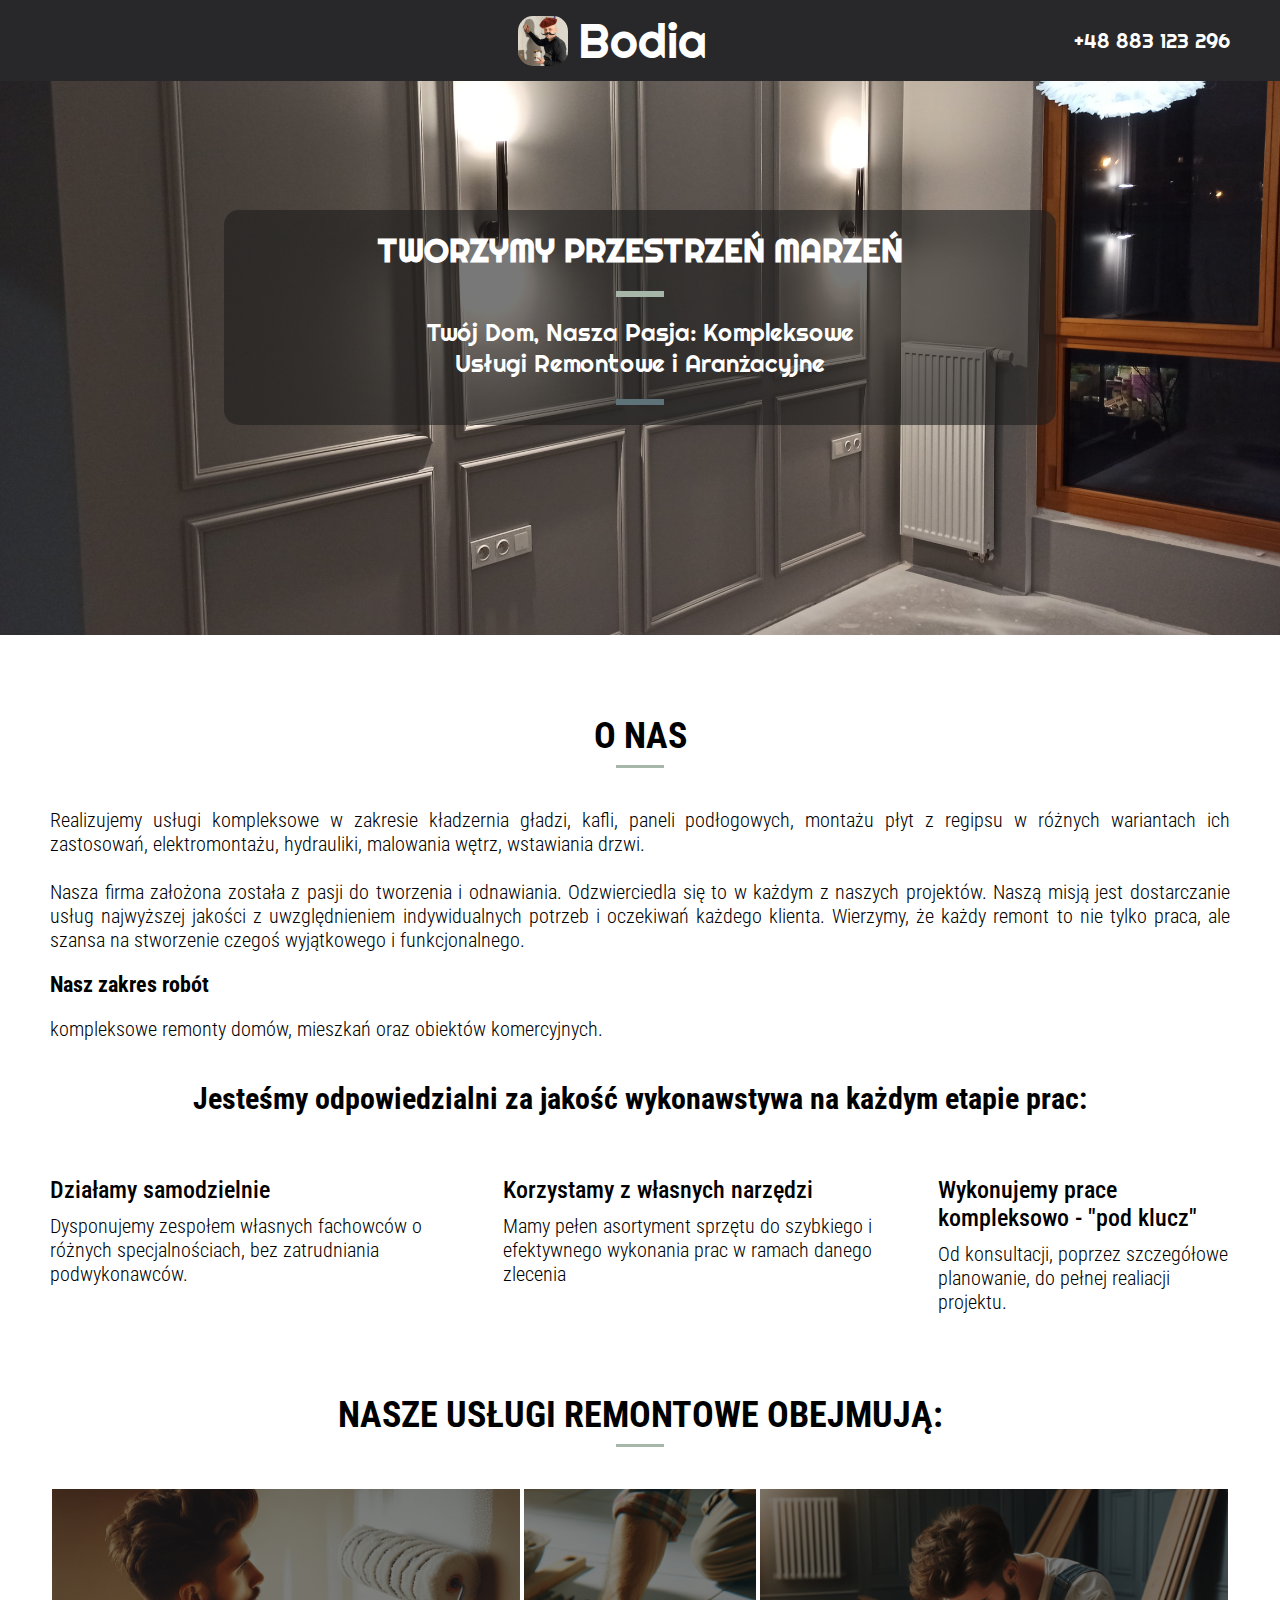
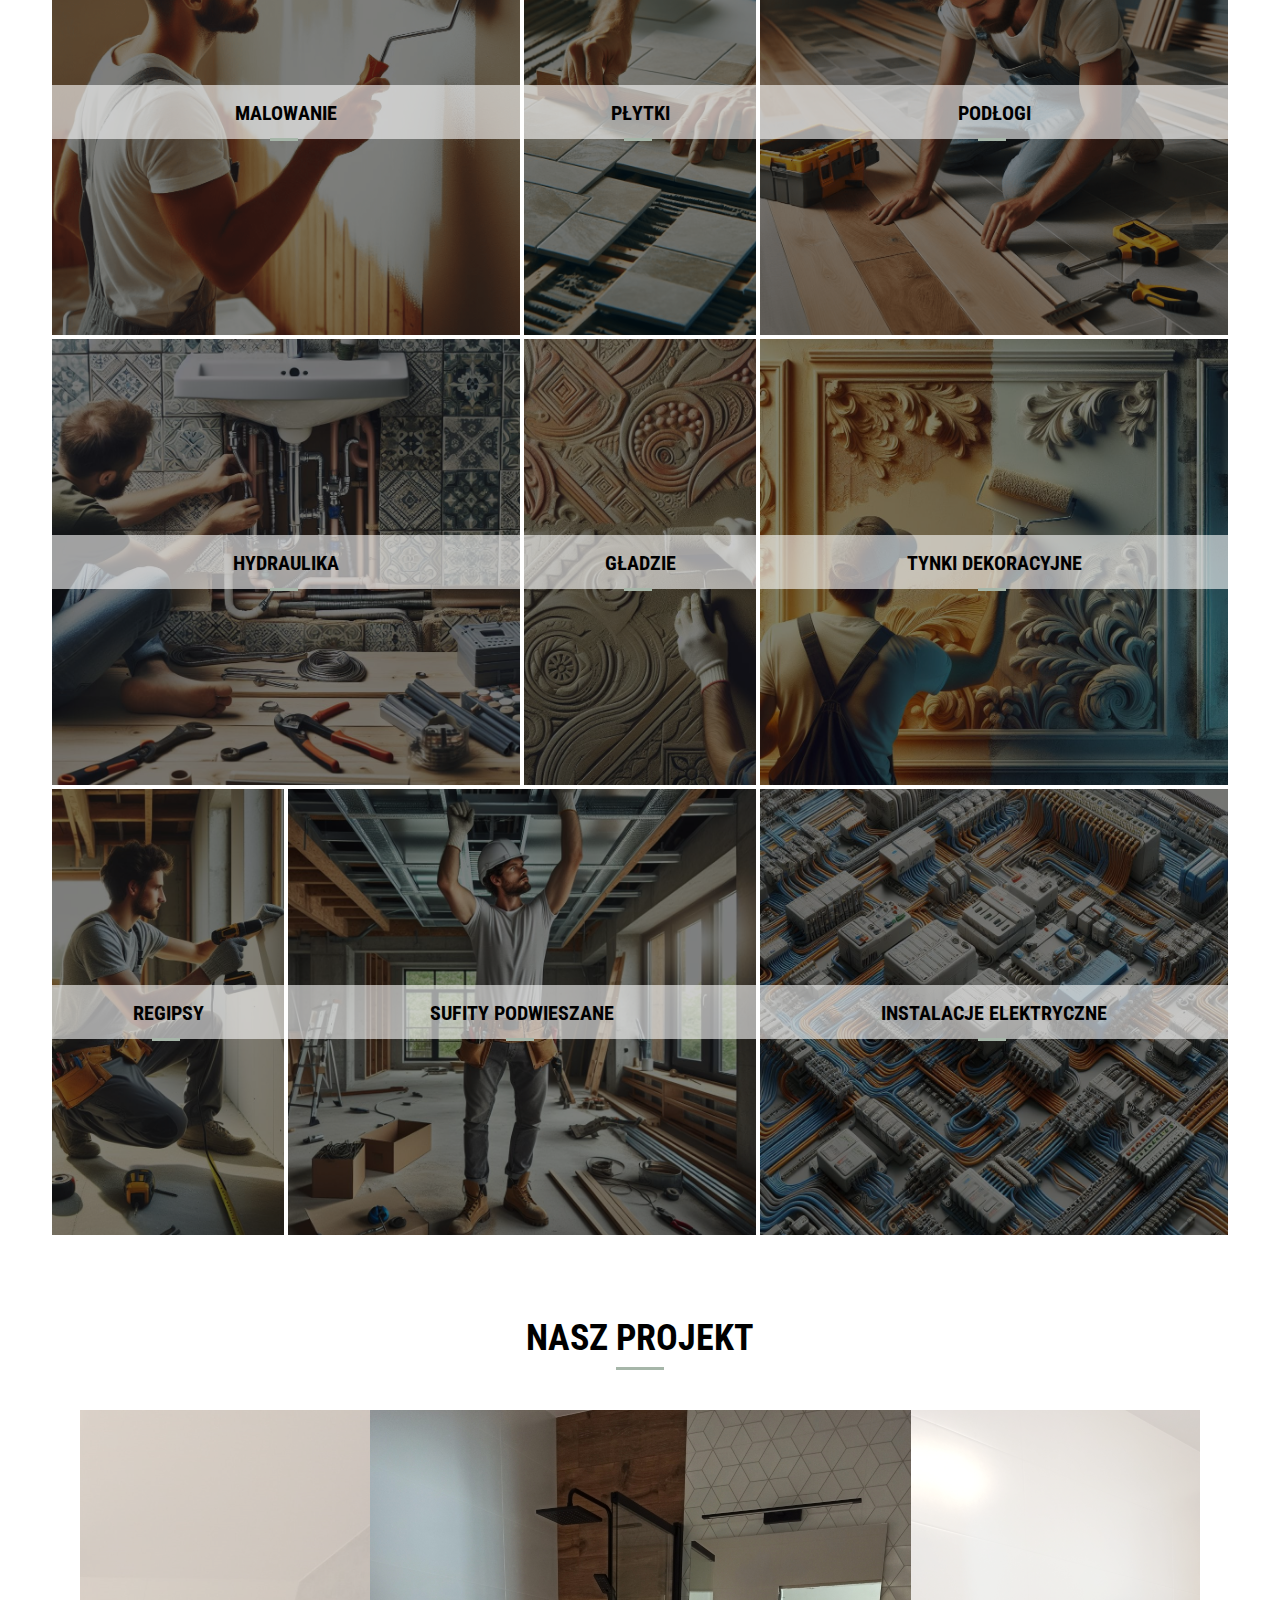
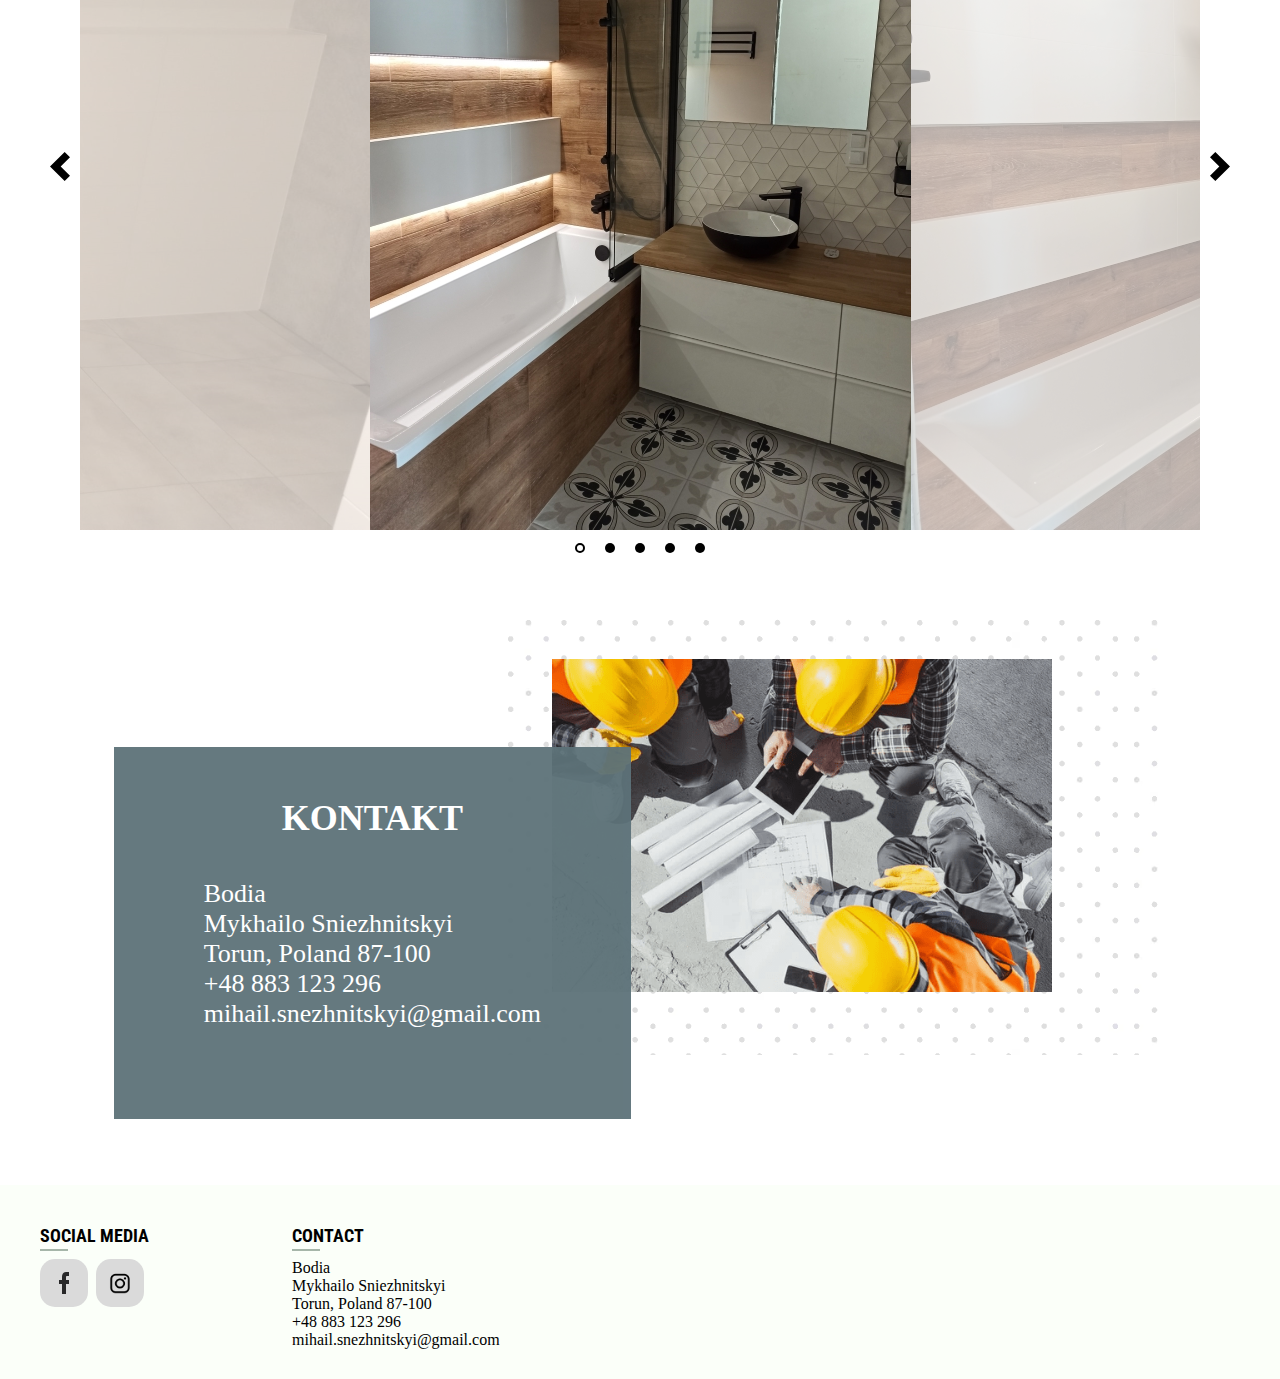
==== index.html @ b3fa7b00 "Finished" ====
<!DOCTYPE html>
<html lang="en">
<head>
    <meta charset="UTF-8">
    <meta name="viewport" content="width=device-width, initial-scale=1">
    <title>bodia_pl - Tworzymy Przestrzeń Marzeń - remonty wnętrz</title>
    <link rel="stylesheet" href="CSS/main.css">
    <link href="https://fonts.googleapis.com/css2?family=Righteous&family=Roboto+Condensed:ital,wght@0,100..900;1,100..900&display=swap"
          rel="stylesheet">
    <link rel="stylesheet" href="CSS/main-uslugi-section.css">
</head>
<body>
<header class="header">
    <div class="header-block">
        <div></div>
        <div  class="header_logo">
            <img onclick="document.location='index.html'" src="img/emg.png"/>
            <p onclick="document.location='index.html'">Bodia</p>
        </div>
        <p>+48 883 123 296</p>
    </div>

    <div class="header-text">
        <div class="header-text-block">
            <h1>TWORZYMY PRZESTRZEŃ MARZEŃ</h1>
            <span></span>
            <p>Twój Dom, Nasza Pasja: Kompleksowe <br> Usługi Remontowe i Aranżacyjne</p>
            <span class="header_span"></span>
        </div>
    </div>
</header>


<main>
    <div class="wrapper-main">
        <div class="main-o-nas">

            <h2>O NAS
                <span></span>
            </h2>

            <div class="main-text-o-nas">
                <p>
                    Realizujemy usługi kompleksowe w zakresie kładzernia gładzi, kafli, paneli podłogowych, montażu płyt
                    z regipsu w różnych wariantach ich zastosowań,
                    elektromontażu, hydrauliki, malowania wętrz, wstawiania drzwi.
                    <br>
                    <br>
                    Nasza firma założona została z pasji do tworzenia i odnawiania.
                    Odzwierciedla się to w każdym z naszych projektów.
                    Naszą misją jest dostarczanie usług najwyższej jakości z uwzględnieniem indywidualnych potrzeb i
                    oczekiwań każdego klienta.
                    Wierzymy, że każdy remont to nie tylko praca, ale szansa na stworzenie czegoś wyjątkowego i
                    funkcjonalnego.

                </p>
                <h3>Nasz zakres robót</h3>
                <p>kompleksowe remonty domów, mieszkań oraz obiektów komercyjnych.</p>
            </div>
        </div>

        <div class="otvechaem_za">
            <h3>
                Jesteśmy odpowiedzialni za jakość wykonawstywa na każdym etapie prac:
            </h3>
            <div class="otvechaem_za_bottom">
                <div class="ozb_1">
                    <h4>Działamy samodzielnie</h4>
                    <p>Dysponujemy zespołem własnych fachowców o różnych specjalnościach, bez zatrudniania
                        podwykonawców.</p>
                </div>
                <div class="ozb_1">
                    <h4>Korzystamy z własnych narzędzi</h4>
                    <p>Mamy pełen asortyment sprzętu do szybkiego i efektywnego wykonania prac w ramach danego
                        zlecenia</p>
                </div>
                <div class="ozb_1">
                    <h4>Wykonujemy prace kompleksowo - "pod klucz"</h4>
                    <p>Od konsultacji, poprzez szczegółowe planowanie, do pełnej realiacji projektu.</p>
                </div>
            </div>
        </div>


        <section class="main-uslugi-section">
            <h2>NASZE USŁUGI REMONTOWE OBEJMUJĄ:
                <span></span>
            </h2>
            <div class="main-uslugi">

                <!--  1 Ряд кнопок  -->

                <button onclick="document.location='Malowanie.html'" class="bg_40_1">
                    <div class="bg_40_1_image_Malowanie"></div>
                    <div class="bg_40_1_background"></div>
                    <p>Malowanie
                        <span class="imageMarked"></span>
                    </p>
                </button>

                <button onclick="document.location='Płytki.html'" class="bg_20">
                    <div class="bg_40_1_image_Płytki"></div>
                    <div class="bg_40_1_background"></div>
                    <p>Płytki
                        <span class="imageMarked"></span>
                    </p>
                </button>

                <button onclick="document.location='Podłogi.html'" class="bg_40_2">
                    <div class="bg_40_1_image_Podłogi"></div>
                    <div class="bg_40_1_background"></div>
                    <p>Podłogi
                        <span class="imageMarked"></span>
                    </p>
                </button>

                <!--  2 Ряд кнопок  -->

                <button onclick="document.location='Hydraulika.html'" class="bg_40_1_blok2">
                    <div class="bg_40_1_image_Hydraulika"></div>
                    <div class="bg_40_1_background"></div>
                    <p>Hydraulika
                        <span class="imageMarked"></span>
                    </p>
                </button>

                <button onclick="document.location='Gładzie.html'" class="bg_20_blok2">
                    <div class="bg_40_1_image_Gładzie"></div>
                    <div class="bg_40_1_background"></div>
                    <p>Gładzie
                        <span class="imageMarked"></span>
                    </p>
                </button>

                <button onclick="document.location='Tynki dekoracyjne.html'" class="bg_40_2_blok2">
                    <div class="bg_40_1_image_Tynki_dekoracyjne"></div>
                    <div class="bg_40_1_background"></div>
                    <p>Tynki dekoracyjne
                        <span class="imageMarked"></span>
                    </p>
                </button>


                <!--  3 Ряд кнопок  -->

                <button onclick="document.location='Regipsy.html'" class="bg_20_blok3">
                    <div class="bg_40_1_image_Regipsy"></div>
                    <div class="bg_40_1_background"></div>
                    <p>Regipsy
                        <span class="imageMarked"></span>
                    </p>
                </button>

                <button onclick="document.location='Sufity podwieszane.html'" class="bg_40_1_blok3">
                    <div class="bg_40_1_image_Sufity_podwieszane"></div>
                    <div class="bg_40_1_background"></div>
                    <p>Sufity podwieszane
                        <span class="imageMarked"></span>
                    </p>
                </button>

                <button onclick="document.location='Instalacje elektryczne.html'" class="bg_40_2_blok3">
                    <div class="bg_40_1_image_Instalacje_elektryczne"></div>
                    <div class="bg_40_1_background"></div>
                    <p>Instalacje elektryczne
                        <span class="imageMarked"></span>
                    </p>
                </button>

            </div>
        </section>


        <div class="wrapper_slider">

            <h2>
                NASZ PROJEKT
                <span></span>
            </h2>

            <div class="slider">
                <div class="slider__item">
                    <img src="img/Slider/img_1.jpg">
                </div>
                <div class="slider__item">
                    <img src="img/Slider/img_2.jpg">
                </div>
                <div class="slider__item">
                    <img src="img/Slider/img_3.jpg">
                </div>
                <div class="slider__item">
                    <img src="img/Slider/img_4.jpg">
                </div>
                <div class="slider__item">
                    <img src="img/Slider/img_5.jpg">
                </div>
            </div>
        </div>

        <div class="kontakt">
            <div class="kontakt_text">
                <h2>KONTAKT</h2>
                <p>
                    Bodia<br>
                    Mykhailo Sniezhnitskyi<br>
                    Torun, Poland 87-100<br>
                    +48 883 123 296<br>
                    mihail.snezhnitskyi@gmail.com
                </p>
            </div>
            <div class="kontakt_img">
                <div class="kontakt_background"></div>
                <img src="img/kontakt.png"/>
            </div>
        </div>


    </div>
</main>

<footer class="footer">
    <div>
        <p>Social media</p>
        <span class="span"></span>
        <div class="footer-icons">
            <a href="#"><img src="img/appFooterFacebook.png" alt="Facebook"></a>
            <a href="#"><img src="img/appFooterInstagram.png" alt="Instagram"/></a>
        </div>
    </div>
    <div>
        <p>Contact</p>
        <span class="span"></span>
        <span>
             Bodia<br>
            Mykhailo Sniezhnitskyi<br>
            Torun, Poland 87-100<br>
            +48 883 123 296<br>
            mihail.snezhnitskyi@gmail.com
        </span>
    </div>
</footer>

<script src="https://code.jquery.com/jquery-3.7.0.js"></script>

<script src="js/slick.min.js"></script>

<script src="js/script.js"></script>
</body>
</html>
---- CSS/main.css ----
* {
    padding: 0;
    margin: 0;
    border: 0;
    box-sizing: border-box;
}

header {
    width: 100%;
    height: 635px;
    background: url("../img/background.jpg") center;
    background-size: cover;

}

.header-block {
    width: 100%;
    padding: 10px 50px 10px 0;
    background: #28282A;
    display: flex;
    justify-content: space-between;
    align-items: center;
    position: fixed;
    z-index: 5;
}

.header_logo {
    font-family: Righteous;
    padding-left: 150px;
    display: flex;
    flex-direction: row;
    align-items: center;
    column-gap: 10px;
    font-size: 48px;
    color: #fff;
}
.header_logo p {
    cursor: pointer;
}
.header_logo img {
    border-radius: 15px;
    height: 50px;
    width: 50px;
    cursor: pointer;
}

.header-block > p {
    font-family: Righteous;
    font-size: 20px;
    color: #fff;

}

.header-text {
    height: 635px;
    display: flex;
    flex-direction: column;
    justify-content: center;
    align-items: center;
}

.header-text-block {
    width: 65%;
    display: flex;
    flex-direction: column;
    justify-content: center;
    row-gap: 20px;
    background: rgba(30, 30, 30, 0.6);
    border-radius: 15px;
    align-items: center;
    padding: 20px 10px 20px 10px;

}

.header-text-block h1, .header-text-block p {
    font-family: Righteous;
    text-align: center;
    color: white;
    font-size: 24px;
}

.header-text-block h1 {
    font-size: 32px;
}

.header-text-block span {
    display: block;
    width: 48px;
    height: 6px;
    background: #A6B6A9;
}

.header-text-block .header_span {
    display: block;
    width: 48px;
    height: 6px;
    background: #5D7279;
}

main {
    display: flex;
    justify-content: center;
    flex-direction: column;
    align-items: center;

}

.wrapper-main {
    width: 100%;
    max-width: 1200px;
    padding: 80px 10px 80px 10px;
    display: flex;
    flex-direction: column;
    align-content: center;

}

.main-o-nas {
    display: flex;
    flex-direction: column;
    justify-content: center;
    align-items: center;
    row-gap: 40px;
    box-sizing: border-box;
}

.main-o-nas h2 {
    font-family: Roboto Condensed;
    font-size: 36px;
    display: flex;
    flex-direction: column;
    align-items: center;
}

.main-o-nas span {
    display: block;
    width: 48px;
    height: 3px;
    background: #A6B6A9;
    margin-top: 8px;
}

.main-text-o-nas {
    display: flex;
    flex-direction: column;
    justify-content: center;
    row-gap: 20px;
}

.main-text-o-nas p {
    font-family: Roboto Condensed;
    font-size: 20px;
    font-weight: 300;
    text-align: justify;
}

.main-text-o-nas h3 {
    font-family: Roboto Condensed;
    font-size: 22px;
}

.otvechaem_za {
    padding: 40px 0 0 0;
}

.otvechaem_za > h3 {
    padding-bottom: 60px;
    display: flex;
    justify-content: center;
    font-family: Roboto Condensed;
    font-size: 30px;
}

.otvechaem_za_bottom {
    display: flex;
    column-gap: 40px;
    justify-content: space-between;
}

.ozb_1 {
    display: flex;
    flex-direction: column;
}

.ozb_1 > h4 {
    padding-bottom: 10px;
    font-family: Roboto Condensed;
    font-size: 24px;
    font-weight: 500;
}

.ozb_1 > p {
    font-family: Roboto Condensed;
    font-size: 20px;
    font-weight: 300;
}

.wrapper_slider {
    padding-bottom: 80px;
}

.wrapper_slider h2 {
    padding-bottom: 40px;
    font-family: Roboto Condensed;
    font-size: 36px;
    display: flex;
    flex-direction: column;
    align-items: center;
}

.wrapper_slider span {
    display: block;
    width: 48px;
    height: 3px;
    background: #A6B6A9;
    margin-top: 8px;
}

.slider {
    position: relative;
    padding: 0 30px;
}

.slider__item {
    text-align: center;
    opacity: 0.4;
    transition: all 0.3s ease 0s;
}

.slider__item.slick-center {
    opacity: 1;
}

.slider .slick-arrow {
    position: absolute;
    top: 50%;
    margin: -30px 0 0 0;
    z-index: 4;
    font-size: 0;
    width: 20px;
    height: 40px;
}

.slider .slick-arrow.slick-prev {
    left: 0;
    background: url("/img/Slider/sl-arrow_l.svg") 0 0 / 100% no-repeat;
}

.slider .slick-arrow.slick-next {
    right: 0;
    background: url("/img/Slider/sl-arrow_r.svg") 0 0 / 100% no-repeat;
}

.slider .slick-dots {
    display: flex;
    align-items: center;
    justify-content: center;
}

.slider .slick-dots li {
    list-style: none;
    margin: 0 10px;
}

.slider .slick-dots li button {
    font-size: 0;
    width: 10px;
    height: 10px;
    background-color: black;
    border-radius: 50%;
}

.slider .slick-dots li.slick-active button {
    background-color: transparent;
    border: 2px solid black;
}

/* Слайдер */
.slick-slider {
    min-width: 0;
}

/* Слайдер запущений */
.slick-slider.slick-initialized {
}

/* Слайдер з крапками */
.slick-slider.slick-dotted {
}

/* Обмежувальна оболонка */
.slick-list {
    overflow: hidden;
}

/* Стрічка слайдів */
.slick-track {
    display: flex;
    align-items: flex-start;
}

/* Слайд */
.slick-slide {

}

/* Слайд активний (показується) */
.slick-slide.slick-active {
}

/* Слайд основний */
.slick-slide.slick-current {
}

/* Слайд по центру */
.slick-slide.slick-center {
}

/* Клонований слайд */
.slick-slide.slick-cloned {
}

/* Стрілка */
.slick-arrow {
}

/* Стрілка вліво */
.slick-arrow.slick-prev {
}

/* Стрілка вправо */
.slick-arrow.slick-next {
}

/* Стрілка не активна */
.slick-arrow.slick-disabled {
}

/* Точки (буліти) */
.slick-dots {
}

.slick-dots li {
}

/* Активна точка */
.slick-dots li.slick-active {
}

/* Елемент точки */
.slick-dots li button {
}

.kontakt {
    display: flex;
    padding-top: 50px;
    padding-bottom: 50px;
}

.kontakt_text {
    width: 70%;
    padding: 50px 60px;
    background: #5D7279;
    display: flex;
    flex-direction: column;
    justify-content: center;
    align-items: center;
    transform: translate3d(4em, 4em, -10px);
    z-index: 3;
    opacity: 95%;
}

.kontakt_img {
    box-sizing: border-box;
    margin: 0px;
    flex-direction: row;
    flex-basis: 100%;
    -webkit-box-flex: 0;
    flex-grow: 0;
    max-width: 100%;
    position: relative;
}

.kontakt_background {
    background: url("/img/BackgroundKontackt.png");
    position: absolute;
    inset: -67px 0px 0px -67px;
    width: 100%;
}

.kontakt_img img {
    position: absolute;
    inset: -24px 0px 0px -15px;
    width: 100%;
    max-height: 360px;
    max-width: 500px;
    object-fit: cover;
    object-position: center top;
}

.kontakt_text h2 {
    padding-bottom: 40px;
    font-size: 36px;
    color: #ffffff;
    font-weight: 800;
}

.kontakt_text p {
    padding-bottom: 40px;
    font-size: 26px;
    color: #ffffff;
    font-weight: 500;
}

.footer {
    width: 100%;
    padding-bottom: 30px;
    background: rgba(247, 255, 243, 0.47);
    display: flex;
    column-gap: 100px;
    align-items: flex-start;
}

.footer > div {
    padding: 40px 0 0 40px;
}

.footer p {
    font-family: Roboto Condensed;
    font-weight: 700;
    text-transform: uppercase;
    font-size: 18px;
}

.footer a {
    background: rgb(218, 218, 218);
    width: 48px;
    height: 48px;
    display: flex;
    -webkit-box-pack: center;
    justify-content: center;
    -webkit-box-align: center;
    align-items: center;
    margin-right: 8px;
    border-radius: 15px;
    cursor: pointer;
}

.footer img {
    display: block;
    height: 22px;
}

.footer-icons {
    box-sizing: border-box;
    display: flex;
    flex-flow: wrap;
    width: 100%;
}

.span {
    margin-top: 3px;
    display: block;
    width: 28px;
    height: 2px;
    background: #A6B6A9;
    margin-bottom: 8px;
}

@media all and (max-width: 900px) {

    .kontakt_text p {
        padding: 0;
    }

    .kontakt_text {
        flex-basis: 100%;
        -webkit-box-flex: 0;
        flex-grow: 0;
        max-width: 100%;
        transform: translate3d(0, 0, 0)
    }

    .kontakt_img {
        display: none;
    }

    .main-uslugi {
        flex-direction: column;
    }

    .main-uslugi button {
        width: 100%;
    }
}

@media all and (max-width: 600px) {

    .footer {
        flex-direction: column;
    }

    .header-text-block{
        width: 90%;
    }

    .header-block{
        padding: 10px 10px 10px 0;
        flex-direction: column;
        justify-content: center;
    }
    .header-block .header_logo{
        padding: 0;
    }
    .otvechaem_za_bottom {
        flex-wrap: wrap;
    }

    .ozb_1 {
        width: 100%;
        max-width: 600px;
        padding: 20px 0px 20px 0px;
    }

    .ozb_1 h4 {
        text-align: center;
    }

    .ozb_1 p {
        text-align: justify;
    }
}

@media all and (max-width: 400px){
    .header-text-block h1{
        font-size: 22px;
    }
    .header-text-block p{
        font-size: 14px;
    }
    .kontakt_text h2{
        font-size: 30px;
    }
    .kontakt_text p {
        font-size: 20px;
        padding: 0;
    }
}

@media all and (max-width: 300px){

    .kontakt_text p {
        font-size: 16px;
        padding: 0;
    }
}
---- CSS/main-uslugi-section.css ----
.main-uslugi-section h2 {
    font-family: Roboto Condensed;
    font-size: 36px;
    display: flex;
    flex-direction: column;
    align-items: center;
}
.main-uslugi-section h2 span {
    display: block;
    width: 48px;
    height: 3px;
    background: #A6B6A9;
    margin-top: 8px;
}

.main-uslugi-section {
    padding: 80px 0px 80px 0px;
}

.main-uslugi{
    display: flex;
    flex-wrap: wrap;
}

.main-uslugi-section h2 {
    padding: 0 0 40px;
}

.bg_20,
.bg_40_1,
.bg_40_2,
.bg_40_1_blok2,
.bg_40_2_blok2,
.bg_20_blok2,
.bg_40_1_blok3,
.bg_40_2_blok3,
.bg_20_blok3
{
    width: 40%;
    border: 2px solid #fff;
    height: 50vh;
    position: relative;
    cursor: pointer;
}

.bg_20,
.bg_20_blok2,
.bg_20_blok3 {
    width: 20%;
}

/*    malowanie 1 кнопка   */

.bg_40_1 .bg_40_1_image_Malowanie{
    position: absolute;
    inset: 0px;
    background-size: cover;
    background-position: center 40%;
    background-image: url("/img/Malowanie/malowanie.png");
}

.bg_40_1 .bg_40_1_background{
    inset: 0;
    background-color: black;
    opacity: 50%;
    width: 100%;
    height: 100%;
    position: absolute;
    transition: opacity 500ms cubic-bezier(0.4, 0, 0.2, 1) 0ms;
}
.main-uslugi .bg_40_1:hover .bg_40_1_background{
    opacity: 0;
    transition: opacity 500ms cubic-bezier(0.4, 0, 0.2, 1) 0ms;
}

/*   malowanie 1 кнопка   */



/*    Płytki 2 кнопка   */

.bg_20 .bg_40_1_image_Płytki{
    position: absolute;
    inset: 0px;
    background-size: cover;
    background-position: center 40%;
    background-image: url("/img/Plutki/Plytki.png");
}

.bg_20 .bg_40_1_background{
    inset: 0;
    background-color: black;
    opacity: 50%;
    width: 100%;
    height: 100%;
    position: absolute;
    transition: opacity 500ms cubic-bezier(0.4, 0, 0.2, 1) 0ms;
}
.main-uslugi .bg_20:hover .bg_40_1_background{
    opacity: 0;
    transition: opacity 500ms cubic-bezier(0.4, 0, 0.2, 1) 0ms;
}

/*   Płytki 2 кнопка   */




/*    Płytki 2 кнопка   */

.bg_20 .bg_40_1_image_Płytki{
    position: absolute;
    inset: 0px;
    background-size: cover;
    background-position: center 40%;
    background-image: url("/img/Plutki/Plytki.png");
}

.bg_20 .bg_40_1_background{
    inset: 0;
    background-color: black;
    opacity: 50%;
    width: 100%;
    height: 100%;
    position: absolute;
    transition: opacity 500ms cubic-bezier(0.4, 0, 0.2, 1) 0ms;
}
.main-uslugi .bg_20:hover .bg_40_1_background{
    opacity: 0;
    transition: opacity 500ms cubic-bezier(0.4, 0, 0.2, 1) 0ms;
}

/*   Płytki 2 кнопка   */





/*    Podłogi 3 кнопка   */

.bg_40_2 .bg_40_1_image_Podłogi{
    position: absolute;
    inset: 0px;
    background-size: cover;
    background-position: center 40%;
    background-image: url("/img/Podlogi/Podlogi.png");
}

.bg_40_2 .bg_40_1_background{
    inset: 0;
    background-color: black;
    opacity: 50%;
    width: 100%;
    height: 100%;
    position: absolute;
    transition: opacity 500ms cubic-bezier(0.4, 0, 0.2, 1) 0ms;
}
.main-uslugi .bg_40_2:hover .bg_40_1_background{
    opacity: 0;
    transition: opacity 500ms cubic-bezier(0.4, 0, 0.2, 1) 0ms;
}

/*   Podłogi 3 кнопка   */




/*    Hydraulika 4 кнопка   */

.bg_40_1_blok2 .bg_40_1_image_Hydraulika{
    position: absolute;
    inset: 0px;
    background-size: cover;
    background-position: center 40%;
    background-image: url("/img/Hydraulika/Hydraulika.jpg");
}

.bg_40_1_blok2 .bg_40_1_background{
    inset: 0;
    background-color: black;
    opacity: 50%;
    width: 100%;
    height: 100%;
    position: absolute;
    transition: opacity 500ms cubic-bezier(0.4, 0, 0.2, 1) 0ms;
}
.main-uslugi .bg_40_1_blok2:hover .bg_40_1_background{
    opacity: 0;
    transition: opacity 500ms cubic-bezier(0.4, 0, 0.2, 1) 0ms;
}

/*   Hydraulika 4 кнопка   */




/*    Gładzie 5 кнопка   */

.bg_20_blok2 .bg_40_1_image_Gładzie{
    position: absolute;
    inset: 0px;
    background-size: cover;
    background-position: center 40%;
    background-image: url("/img/Gladzie/Gładzie.jpg");
}

.bg_20_blok2 .bg_40_1_background{
    inset: 0;
    background-color: black;
    opacity: 50%;
    width: 100%;
    height: 100%;
    position: absolute;
    transition: opacity 500ms cubic-bezier(0.4, 0, 0.2, 1) 0ms;
}
.main-uslugi .bg_20_blok2:hover .bg_40_1_background{
    opacity: 0;
    transition: opacity 500ms cubic-bezier(0.4, 0, 0.2, 1) 0ms;
}

/*   Gładzie 5 кнопка   */




/*    Tynki dekoracyjne 6 кнопка   */

.bg_40_2_blok2 .bg_40_1_image_Tynki_dekoracyjne{
    position: absolute;
    inset: 0px;
    background-size: cover;
    background-position: center 40%;
    background-image: url("/img/Tynki dekoracyjne/Tynki dekoracyjne.jpg");
}

.bg_40_2_blok2 .bg_40_1_background{
    inset: 0;
    background-color: black;
    opacity: 50%;
    width: 100%;
    height: 100%;
    position: absolute;
    transition: opacity 500ms cubic-bezier(0.4, 0, 0.2, 1) 0ms;
}
.main-uslugi .bg_40_2_blok2:hover .bg_40_1_background{
    opacity: 0;
    transition: opacity 500ms cubic-bezier(0.4, 0, 0.2, 1) 0ms;
}

/*   Tynki dekoracyjne 6 кнопка   */




/*    Regipsy 7 кнопка   */

.bg_20_blok3 .bg_40_1_image_Regipsy{
    position: absolute;
    inset: 0px;
    background-size: cover;
    background-position: center 40%;
    background-image: url("/img/Regipsy/regips.jpg");
}

.bg_20_blok3 .bg_40_1_background{
    inset: 0;
    background-color: black;
    opacity: 50%;
    width: 100%;
    height: 100%;
    position: absolute;
    transition: opacity 500ms cubic-bezier(0.4, 0, 0.2, 1) 0ms;
}
.main-uslugi .bg_20_blok3:hover .bg_40_1_background{
    opacity: 0;
    transition: opacity 500ms cubic-bezier(0.4, 0, 0.2, 1) 0ms;
}

/*   Regipsy 7 кнопка   */




/*    Regipsy 7 кнопка   */

.bg_40_1_blok3 .bg_40_1_image_Sufity_podwieszane{
    position: absolute;
    inset: 0px;
    background-size: cover;
    background-position: center 40%;
    background-image: url("/img/Sufity Podwieszane/Sufity Podwieszane.jpg");
}

.bg_40_1_blok3 .bg_40_1_background{
    inset: 0;
    background-color: black;
    opacity: 50%;
    width: 100%;
    height: 100%;
    position: absolute;
    transition: opacity 500ms cubic-bezier(0.4, 0, 0.2, 1) 0ms;
}
.main-uslugi .bg_40_1_blok3:hover .bg_40_1_background{
    opacity: 0;
    transition: opacity 500ms cubic-bezier(0.4, 0, 0.2, 1) 0ms;
}

/*   Regipsy 7 кнопка   */




/*    Regipsy 7 кнопка   */

.bg_40_2_blok3 .bg_40_1_image_Instalacje_elektryczne{
    position: absolute;
    inset: 0px;
    background-size: cover;
    background-position: center 40%;
    background-image: url("/img/Instalacje elektryczne/Instalacje elektryczne.jpg");
}

.bg_40_2_blok3 .bg_40_1_background{
    inset: 0;
    background-color: black;
    opacity: 50%;
    width: 100%;
    height: 100%;
    position: absolute;
    transition: opacity 500ms cubic-bezier(0.4, 0, 0.2, 1) 0ms;
}
.main-uslugi .bg_40_2_blok3:hover .bg_40_1_background{
    opacity: 0;
    transition: opacity 500ms cubic-bezier(0.4, 0, 0.2, 1) 0ms;
}

/*   Regipsy 7 кнопка   */


button p .imageMarked {
    height: 3px;
    width: 28px;
    background: #A6B6A9;
    position: absolute;
    bottom: -2px;
    left: calc(50% - 16px);
    transition: 300ms cubic-bezier(0.4, 0, 0.2, 1) 0ms;
}
.main-uslugi p {
    font-family: Roboto Condensed, sans-serif;
    font-size: 20px;
    text-transform: uppercase;
    position: relative;
    padding: 16px 32px 14px;
    font-weight: bold;
    background-color: rgba(255,255,255,0.6);
}
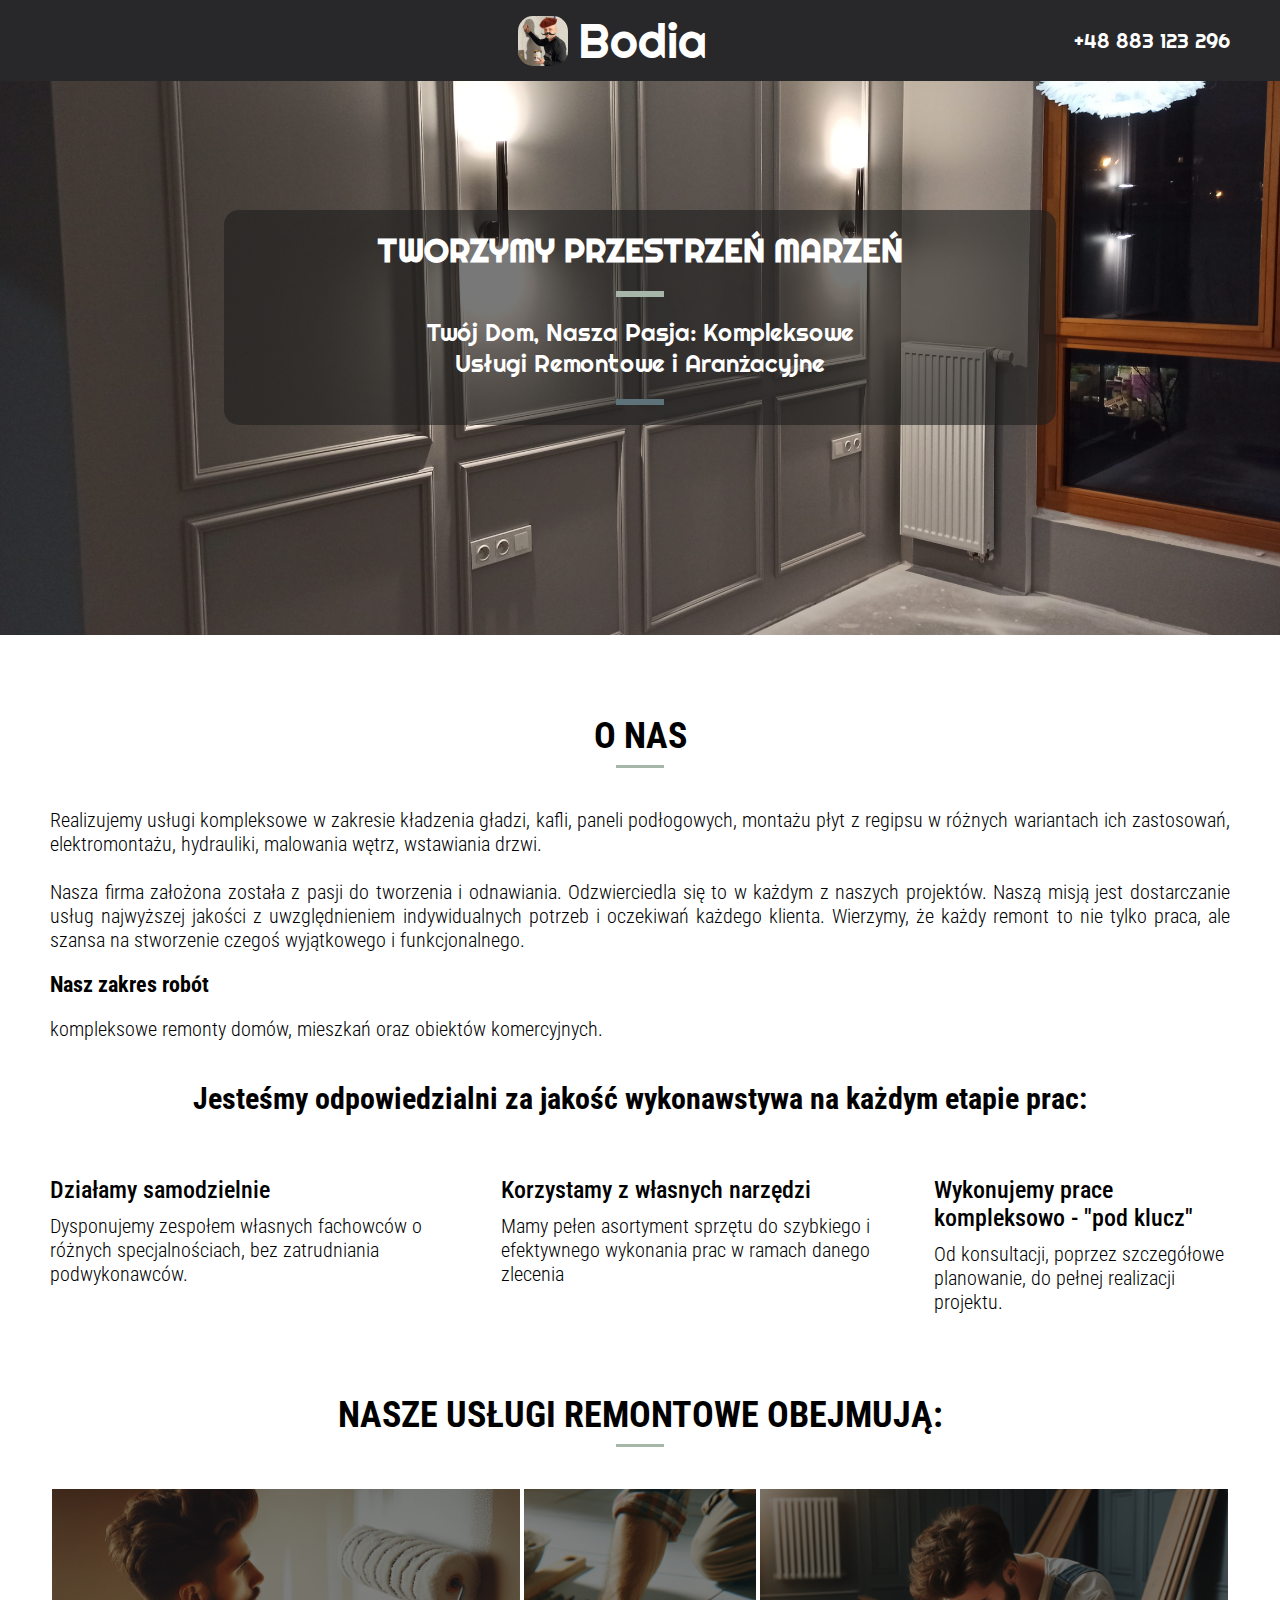
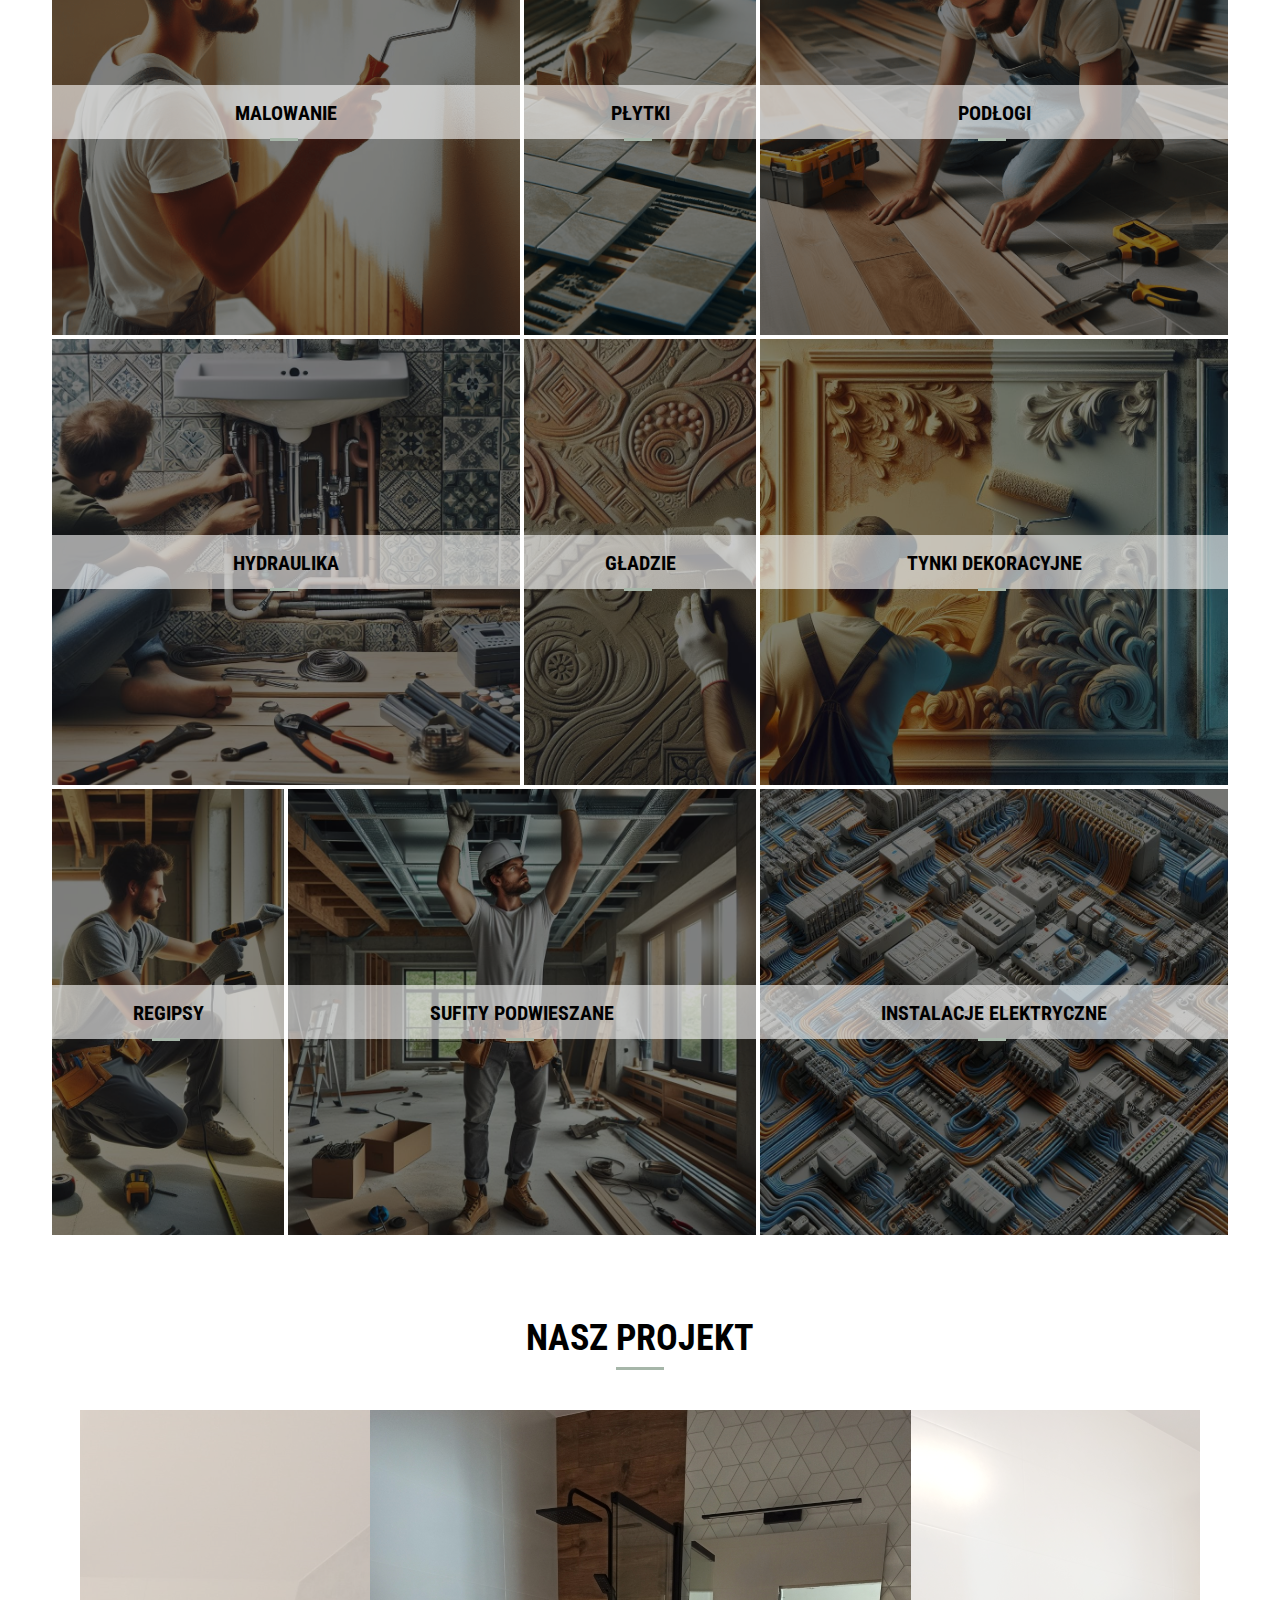
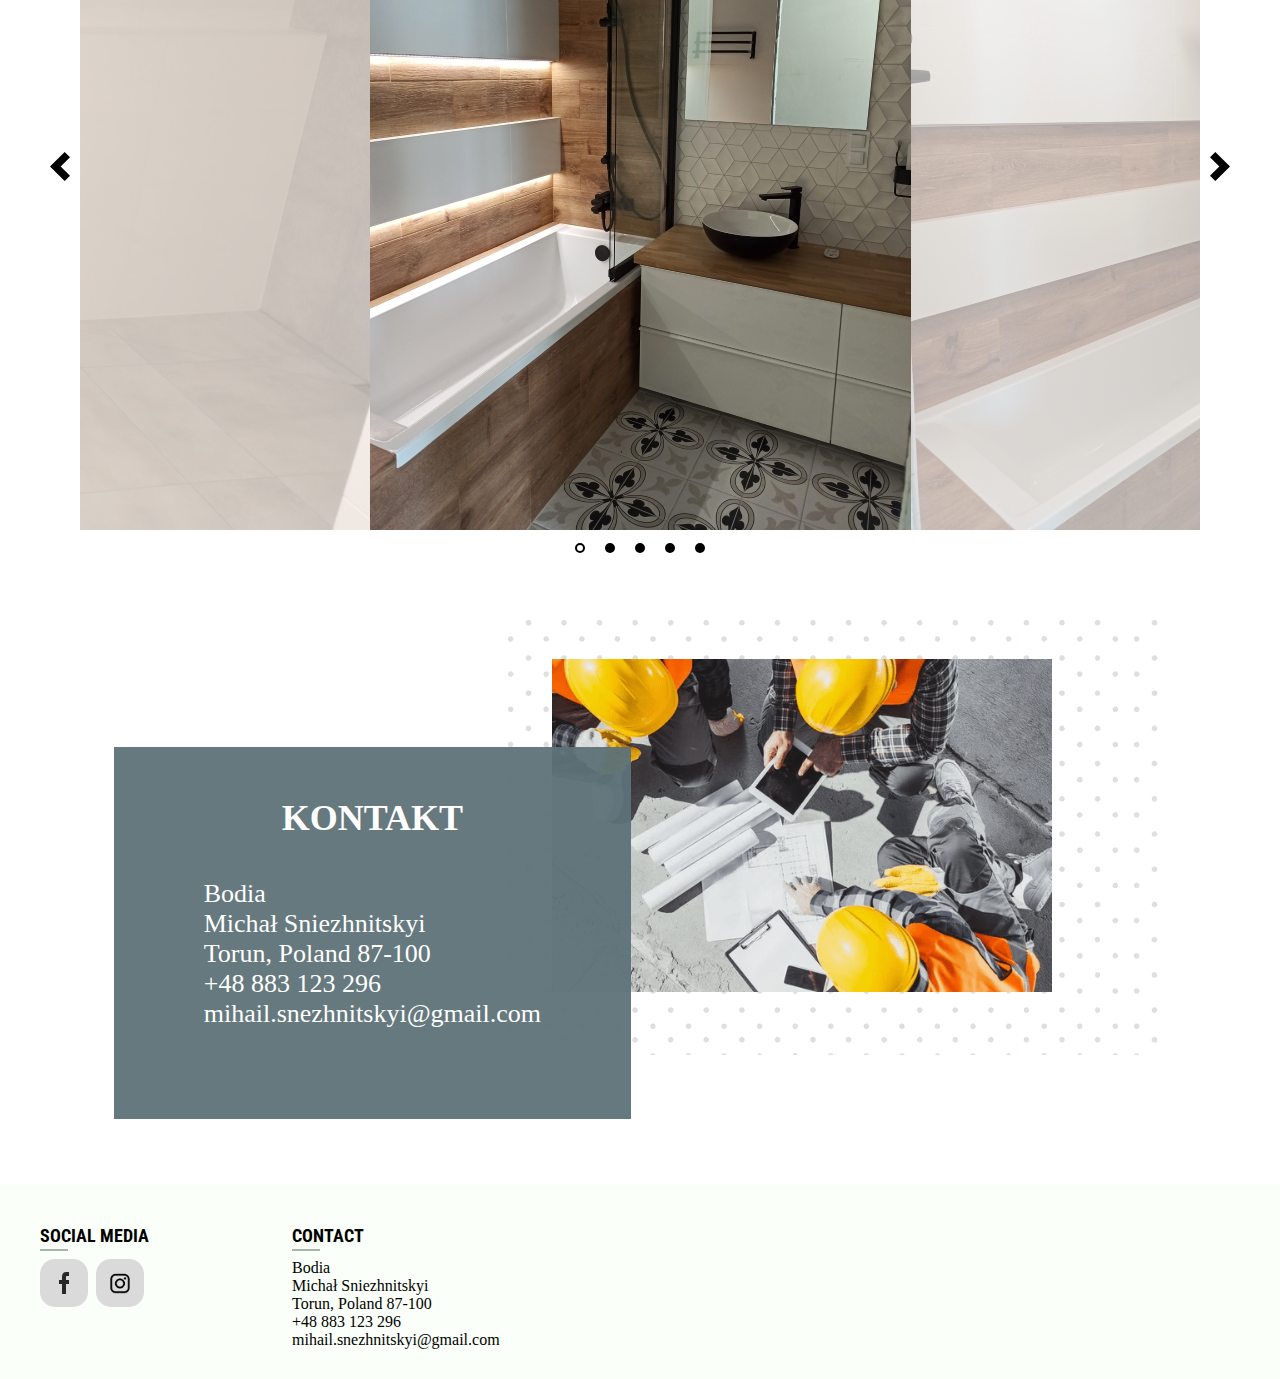
==== commit 42d536b4: "fix slider" ====
--- a/index.html
+++ b/index.html
@@ -3,7 +3,10 @@
 <head>
     <meta charset="UTF-8">
     <meta name="viewport" content="width=device-width, initial-scale=1">
+    <meta name="format-detection" content="telephone=no">
+    <meta name="format-detection" content="address=no">
     <title>bodia_pl - Tworzymy Przestrzeń Marzeń - remonty wnętrz</title>
+    <link rel="icon" href="/img/emg.ico" type="image/x-icon">
     <link rel="stylesheet" href="CSS/main.css">
     <link href="https://fonts.googleapis.com/css2?family=Righteous&family=Roboto+Condensed:ital,wght@0,100..900;1,100..900&display=swap"
           rel="stylesheet">
@@ -17,7 +20,7 @@
             <img onclick="document.location='index.html'" src="img/emg.png"/>
             <p onclick="document.location='index.html'">Bodia</p>
         </div>
-        <p>+48 883 123 296</p>
+        <p class="text_header" >+48 883 123 296</p>
     </div>
 
     <div class="header-text">
@@ -41,7 +44,7 @@
 
             <div class="main-text-o-nas">
                 <p>
-                    Realizujemy usługi kompleksowe w zakresie kładzernia gładzi, kafli, paneli podłogowych, montażu płyt
+                    Realizujemy usługi kompleksowe w zakresie kładzenia gładzi, kafli, paneli podłogowych, montażu płyt
                     z regipsu w różnych wariantach ich zastosowań,
                     elektromontażu, hydrauliki, malowania wętrz, wstawiania drzwi.
                     <br>
@@ -76,7 +79,7 @@
                 </div>
                 <div class="ozb_1">
                     <h4>Wykonujemy prace kompleksowo - "pod klucz"</h4>
-                    <p>Od konsultacji, poprzez szczegółowe planowanie, do pełnej realiacji projektu.</p>
+                    <p>Od konsultacji, poprzez szczegółowe planowanie, do pełnej realizacji projektu.</p>
                 </div>
             </div>
         </div>
@@ -93,7 +96,7 @@
                 <button onclick="document.location='Malowanie.html'" class="bg_40_1">
                     <div class="bg_40_1_image_Malowanie"></div>
                     <div class="bg_40_1_background"></div>
-                    <p>Malowanie
+                    <p class="main_uslugi_text" >Malowanie
                         <span class="imageMarked"></span>
                     </p>
                 </button>
@@ -101,7 +104,7 @@
                 <button onclick="document.location='Płytki.html'" class="bg_20">
                     <div class="bg_40_1_image_Płytki"></div>
                     <div class="bg_40_1_background"></div>
-                    <p>Płytki
+                    <p class="main_uslugi_text" >Płytki
                         <span class="imageMarked"></span>
                     </p>
                 </button>
@@ -109,7 +112,7 @@
                 <button onclick="document.location='Podłogi.html'" class="bg_40_2">
                     <div class="bg_40_1_image_Podłogi"></div>
                     <div class="bg_40_1_background"></div>
-                    <p>Podłogi
+                    <p class="main_uslugi_text" >Podłogi
                         <span class="imageMarked"></span>
                     </p>
                 </button>
@@ -119,7 +122,7 @@
                 <button onclick="document.location='Hydraulika.html'" class="bg_40_1_blok2">
                     <div class="bg_40_1_image_Hydraulika"></div>
                     <div class="bg_40_1_background"></div>
-                    <p>Hydraulika
+                    <p class="main_uslugi_text" >Hydraulika
                         <span class="imageMarked"></span>
                     </p>
                 </button>
@@ -127,7 +130,7 @@
                 <button onclick="document.location='Gładzie.html'" class="bg_20_blok2">
                     <div class="bg_40_1_image_Gładzie"></div>
                     <div class="bg_40_1_background"></div>
-                    <p>Gładzie
+                    <p class="main_uslugi_text" >Gładzie
                         <span class="imageMarked"></span>
                     </p>
                 </button>
@@ -135,7 +138,7 @@
                 <button onclick="document.location='Tynki dekoracyjne.html'" class="bg_40_2_blok2">
                     <div class="bg_40_1_image_Tynki_dekoracyjne"></div>
                     <div class="bg_40_1_background"></div>
-                    <p>Tynki dekoracyjne
+                    <p class="main_uslugi_text" >Tynki dekoracyjne
                         <span class="imageMarked"></span>
                     </p>
                 </button>
@@ -146,7 +149,7 @@
                 <button onclick="document.location='Regipsy.html'" class="bg_20_blok3">
                     <div class="bg_40_1_image_Regipsy"></div>
                     <div class="bg_40_1_background"></div>
-                    <p>Regipsy
+                    <p class="main_uslugi_text" >Regipsy
                         <span class="imageMarked"></span>
                     </p>
                 </button>
@@ -154,7 +157,7 @@
                 <button onclick="document.location='Sufity podwieszane.html'" class="bg_40_1_blok3">
                     <div class="bg_40_1_image_Sufity_podwieszane"></div>
                     <div class="bg_40_1_background"></div>
-                    <p>Sufity podwieszane
+                    <p class="main_uslugi_text" >Sufity podwieszane
                         <span class="imageMarked"></span>
                     </p>
                 </button>
@@ -162,7 +165,7 @@
                 <button onclick="document.location='Instalacje elektryczne.html'" class="bg_40_2_blok3">
                     <div class="bg_40_1_image_Instalacje_elektryczne"></div>
                     <div class="bg_40_1_background"></div>
-                    <p>Instalacje elektryczne
+                    <p class="main_uslugi_text" >Instalacje elektryczne
                         <span class="imageMarked"></span>
                     </p>
                 </button>
@@ -186,10 +189,10 @@
                     <img src="img/Slider/img_2.jpg">
                 </div>
                 <div class="slider__item">
+                    <img src="img/Slider/img_4.jpg">
+                </div>
+                <div class="slider__item">
                     <img src="img/Slider/img_3.jpg">
-                </div>
-                <div class="slider__item">
-                    <img src="img/Slider/img_4.jpg">
                 </div>
                 <div class="slider__item">
                     <img src="img/Slider/img_5.jpg">
@@ -202,7 +205,7 @@
                 <h2>KONTAKT</h2>
                 <p>
                     Bodia<br>
-                    Mykhailo Sniezhnitskyi<br>
+                    Michał Sniezhnitskyi<br>
                     Torun, Poland 87-100<br>
                     +48 883 123 296<br>
                     mihail.snezhnitskyi@gmail.com
@@ -224,7 +227,7 @@
         <span class="span"></span>
         <div class="footer-icons">
             <a href="#"><img src="img/appFooterFacebook.png" alt="Facebook"></a>
-            <a href="#"><img src="img/appFooterInstagram.png" alt="Instagram"/></a>
+            <a href="https://www.instagram.com/bodia__pl?igsh=Zm5jMmw4MHNrb2Y0"><img src="img/appFooterInstagram.png" alt="Instagram"/></a>
         </div>
     </div>
     <div>
@@ -232,7 +235,7 @@
         <span class="span"></span>
         <span>
              Bodia<br>
-            Mykhailo Sniezhnitskyi<br>
+            Michał Sniezhnitskyi<br>
             Torun, Poland 87-100<br>
             +48 883 123 296<br>
             mihail.snezhnitskyi@gmail.com
--- a/CSS/main.css
+++ b/CSS/main.css
@@ -44,10 +44,10 @@
     cursor: pointer;
 }
 
-.header-block > p {
+.header-block .text_header {
     font-family: Righteous;
     font-size: 20px;
-    color: #fff;
+    color: white!important;
 
 }
 
--- a/CSS/main-uslugi-section.css
+++ b/CSS/main-uslugi-section.css
@@ -346,7 +346,7 @@
     left: calc(50% - 16px);
     transition: 300ms cubic-bezier(0.4, 0, 0.2, 1) 0ms;
 }
-.main-uslugi p {
+.main-uslugi .main_uslugi_text {
     font-family: Roboto Condensed, sans-serif;
     font-size: 20px;
     text-transform: uppercase;
@@ -354,4 +354,5 @@
     padding: 16px 32px 14px;
     font-weight: bold;
     background-color: rgba(255,255,255,0.6);
+    color: black!important;
 }